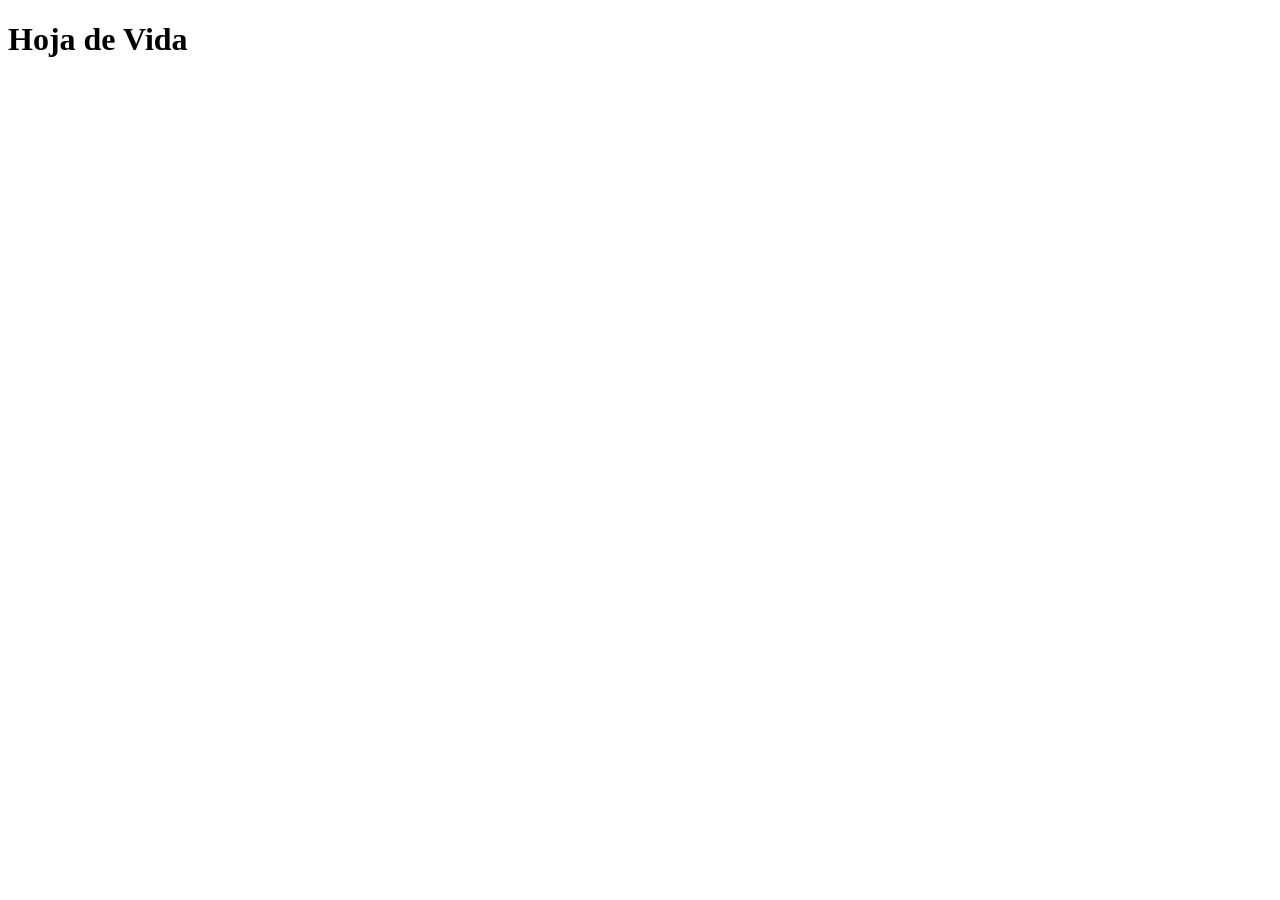
==== index.html @ e169838b "Subir estructura inicial del CV" ====
<!DOCTYPE html>
<html lang="es">

<head>
    <meta charset="UTF-8">

    <meta name="viewport" content="width=device-width, initial-scale=1.0">

    <title>Hoja de Vida</title>

    <link rel="stylesheet" href="css/style.css">
</head>

<body>

    <h1>Hoja de Vida</h1>

</body>

</html>
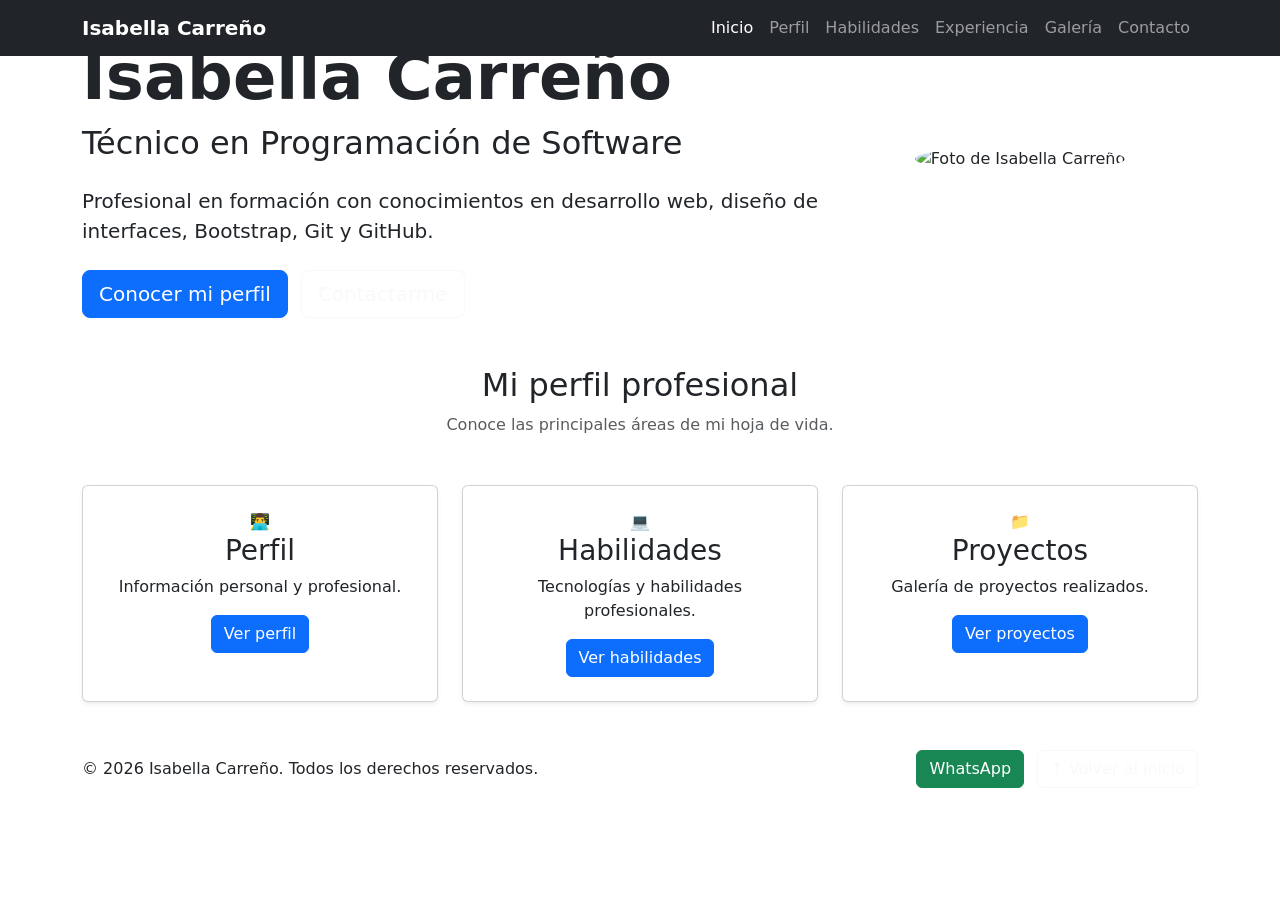
==== commit 6e3996dc: "Agrego el index del CV" ====
--- a/index.html
+++ b/index.html
@@ -2,18 +2,411 @@
 <html lang="es">
 
 <head>
+
     <meta charset="UTF-8">
 
     <meta name="viewport" content="width=device-width, initial-scale=1.0">
 
-    <title>Hoja de Vida</title>
-
-    <link rel="stylesheet" href="css/style.css">
+    <title>Hoja de Vida - Isabella Carreño</title>
+
+    <link
+        href="https://cdn.jsdelivr.net/npm/bootstrap@5.3.8/dist/css/bootstrap.min.css"
+        rel="stylesheet"
+    >
+
+    <link rel="stylesheet" href="style.css">
+
 </head>
 
+
 <body>
 
-    <h1>Hoja de Vida</h1>
+<nav class="navbar navbar-expand-lg navbar-dark bg-dark fixed-top">
+
+    <div class="container">
+
+        <a
+            class="navbar-brand fw-bold"
+            href="index.html"
+        >
+            Isabella Carreño
+        </a>
+
+        <button
+            class="navbar-toggler"
+            type="button"
+            data-bs-toggle="collapse"
+            data-bs-target="#menuPrincipal"
+        >
+
+            <span class="navbar-toggler-icon"></span>
+
+        </button>
+
+
+        <div
+            class="collapse navbar-collapse"
+            id="menuPrincipal"
+        >
+
+            <ul class="navbar-nav ms-auto">
+
+                <li class="nav-item">
+
+                    <a
+                        class="nav-link active"
+                        href="index.html"
+                    >
+                        Inicio
+                    </a>
+
+                </li>
+
+                <li class="nav-item">
+
+                    <a
+                        class="nav-link"
+                        href="perfil.html"
+                    >
+                        Perfil
+                    </a>
+
+                </li>
+
+                <li class="nav-item">
+
+                    <a
+                        class="nav-link"
+                        href="habilidades.html"
+                    >
+                        Habilidades
+                    </a>
+
+                </li>
+
+                <li class="nav-item">
+
+                    <a
+                        class="nav-link"
+                        href="experiencia.html"
+                    >
+                        Experiencia
+                    </a>
+
+                </li>
+
+                <li class="nav-item">
+
+                    <a
+                        class="nav-link"
+                        href="galeria.html"
+                    >
+                        Galería
+                    </a>
+
+                </li>
+
+                <li class="nav-item">
+
+                    <a
+                        class="nav-link"
+                        href="contacto.html"
+                    >
+                        Contacto
+                    </a>
+
+                </li>
+
+            </ul>
+
+        </div>
+
+    </div>
+
+</nav>
+
+<header class="hero">
+
+    <div class="container">
+
+        <div class="row align-items-center">
+
+
+            <div class="col-lg-8">
+
+                <span class="badge text-bg-primary mb-3">
+
+                    DESARROLLADOR WEB
+
+                </span>
+
+
+                <h1 class="display-3 fw-bold">
+
+                    Isabella Carreño
+
+                </h1>
+
+
+                <h2>
+
+                    Técnico en Programación de Software
+
+                </h2>
+
+
+                <p class="lead mt-4">
+
+                    Profesional en formación con conocimientos
+                    en desarrollo web, diseño de interfaces,
+                    Bootstrap, Git y GitHub.
+
+                </p>
+
+                <div class="mt-4">
+
+                    <a
+                        href="perfil.html"
+                        class="btn btn-primary btn-lg me-2"
+                    >
+
+                        Conocer mi perfil
+
+                    </a>
+
+
+                    <a
+                        href="contacto.html"
+                        class="btn btn-outline-light btn-lg"
+                    >
+
+                        Contactarme
+
+                    </a>
+
+                </div>
+
+            </div>
+
+
+            <div class="col-lg-4 text-center mt-5 mt-lg-0">
+
+                <img
+                    src="img/foto.jpg"
+                    alt="Foto de Isabella Carreño"
+                    class="foto-perfil img-fluid rounded-circle"
+                >
+
+            </div>
+
+        </div>
+
+    </div>
+
+</header>
+
+
+<section class="py-5">
+
+    <div class="container">
+
+        <div class="text-center mb-5">
+
+            <h2>
+
+                Mi perfil profesional
+
+            </h2>
+
+            <p class="text-muted">
+
+                Conoce las principales áreas de mi hoja de vida.
+
+            </p>
+
+        </div>
+
+
+        <div class="row g-4">
+
+
+            <div class="col-md-4">
+
+                <div class="card text-center h-100 shadow-sm">
+
+                    <div class="card-body p-4">
+
+                        <div class="icono">
+
+                            👨‍💻
+
+                        </div>
+
+                        <h3>
+
+                            Perfil
+
+                        </h3>
+
+                        <p>
+
+                            Información personal y profesional.
+
+                        </p>
+
+                        <a
+                            href="perfil.html"
+                            class="btn btn-primary"
+                        >
+
+                            Ver perfil
+
+                        </a>
+
+                    </div>
+
+                </div>
+
+            </div>
+
+
+            <div class="col-md-4">
+
+                <div class="card text-center h-100 shadow-sm">
+
+                    <div class="card-body p-4">
+
+                        <div class="icono">
+
+                            💻
+
+                        </div>
+
+                        <h3>
+
+                            Habilidades
+
+                        </h3>
+
+                        <p>
+
+                            Tecnologías y habilidades profesionales.
+
+                        </p>
+
+                        <a
+                            href="habilidades.html"
+                            class="btn btn-primary"
+                        >
+
+                            Ver habilidades
+
+                        </a>
+
+                    </div>
+
+                </div>
+
+            </div>
+
+
+            <div class="col-md-4">
+
+                <div class="card text-center h-100 shadow-sm">
+
+                    <div class="card-body p-4">
+
+                        <div class="icono">
+
+                            📁
+
+                        </div>
+
+                        <h3>
+
+                            Proyectos
+
+                        </h3>
+
+                        <p>
+
+                            Galería de proyectos realizados.
+
+                        </p>
+
+                        <a
+                            href="galeria.html"
+                            class="btn btn-primary"
+                        >
+
+                            Ver proyectos
+
+                        </a>
+
+                    </div>
+
+                </div>
+
+            </div>
+
+        </div>
+
+    </div>
+
+</section>
+
+<footer>
+
+    <div class="container">
+
+        <div class="row align-items-center">
+
+            <div class="col-md-6 text-center text-md-start">
+
+                <p class="mb-0">
+
+                    © 2026 Isabella Carreño.
+                    Todos los derechos reservados.
+
+                </p>
+
+            </div>
+
+
+            <div class="col-md-6 text-center text-md-end mt-3 mt-md-0">
+
+                <a
+                    href="https://wa.me/573001234567"
+                    target="_blank"
+                    class="btn btn-success me-2"
+                >
+
+                    WhatsApp
+
+                </a>
+
+
+                <a
+                    href="index.html"
+                    class="btn btn-outline-light"
+                >
+
+                    ↑ Volver al inicio
+
+                </a>
+
+            </div>
+
+        </div>
+
+    </div>
+
+</footer>
+
+<script
+    src="https://cdn.jsdelivr.net/npm/bootstrap@5.3.8/dist/js/bootstrap.bundle.min.js"
+></script>
+
 
 </body>
 
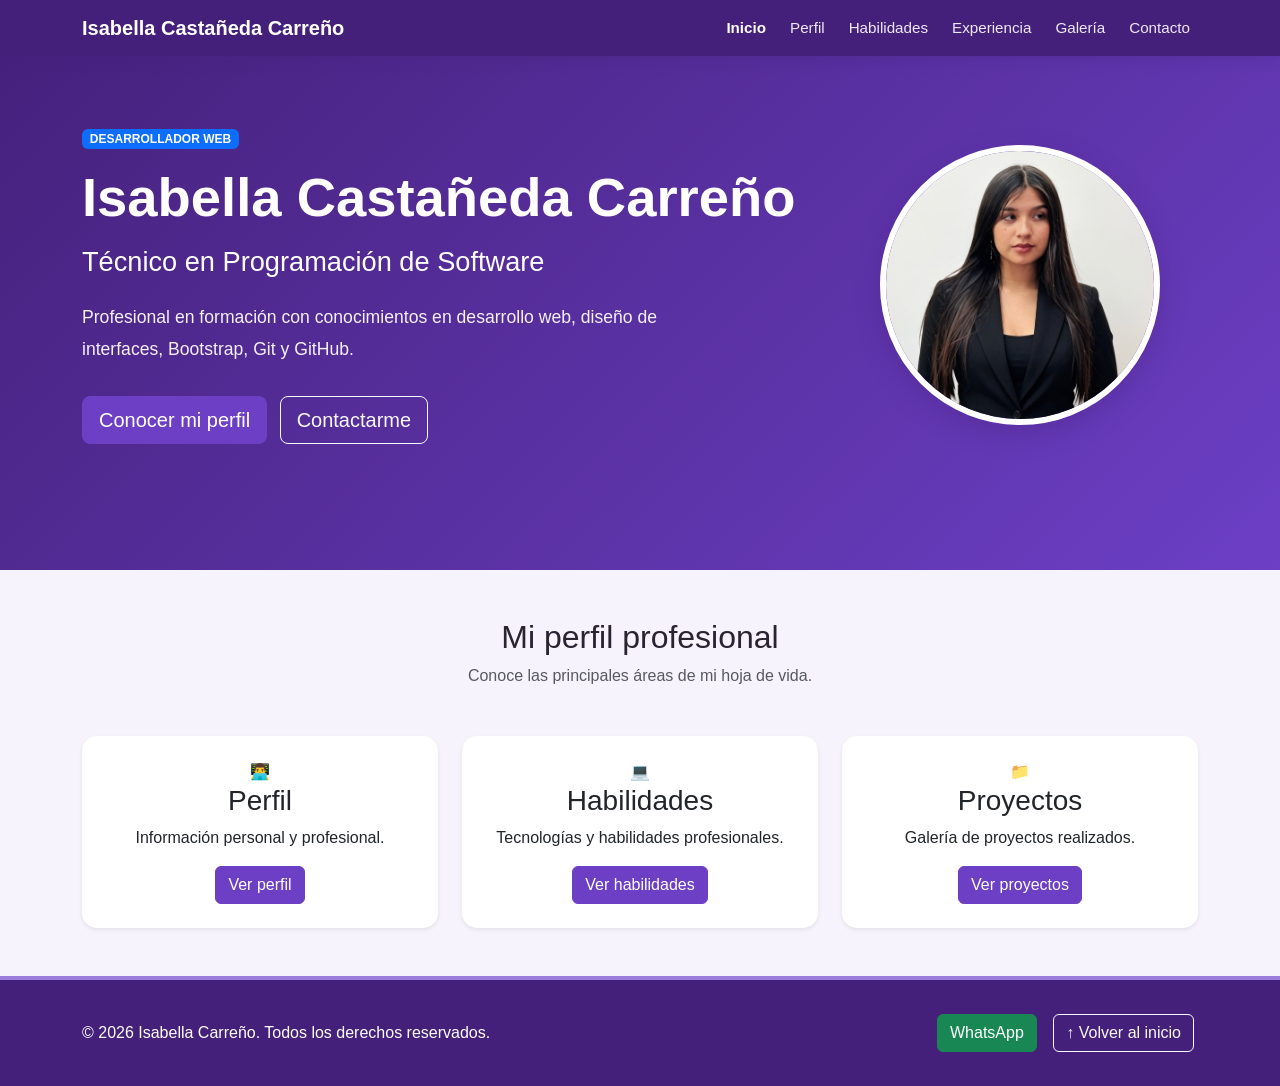
==== commit 0cfd18ee: "Arrreglos en CSS" ====
--- a/index.html
+++ b/index.html
@@ -7,17 +7,16 @@
 
     <meta name="viewport" content="width=device-width, initial-scale=1.0">
 
-    <title>Hoja de Vida - Isabella Carreño</title>
+    <title>Hoja de Vida - Isabella Castañeda Carreño</title>
 
     <link
         href="https://cdn.jsdelivr.net/npm/bootstrap@5.3.8/dist/css/bootstrap.min.css"
         rel="stylesheet"
     >
 
-    <link rel="stylesheet" href="style.css">
+    <link rel="stylesheet" href="css/style.css">
 
 </head>
-
 
 <body>
 
@@ -29,7 +28,7 @@
             class="navbar-brand fw-bold"
             href="index.html"
         >
-            Isabella Carreño
+            Isabella Castañeda Carreño
         </a>
 
         <button
@@ -143,7 +142,7 @@
 
                 <h1 class="display-3 fw-bold">
 
-                    Isabella Carreño
+                    Isabella Castañeda Carreño
 
                 </h1>
 
@@ -376,7 +375,7 @@
             <div class="col-md-6 text-center text-md-end mt-3 mt-md-0">
 
                 <a
-                    href="https://wa.me/573001234567"
+                    href="https://wa.me/573213951594"
                     target="_blank"
                     class="btn btn-success me-2"
                 >
@@ -407,7 +406,6 @@
     src="https://cdn.jsdelivr.net/npm/bootstrap@5.3.8/dist/js/bootstrap.bundle.min.js"
 ></script>
 
-
 </body>
 
 </html>
--- a/css/style.css
+++ b/css/style.css
@@ -0,0 +1,782 @@
+* {
+    margin: 0;
+    padding: 0;
+    box-sizing: border-box;
+}
+
+html {
+    scroll-behavior: smooth;
+}
+
+body {
+    font-family: Arial, Helvetica, sans-serif;
+    background-color: #f7f3fc;
+    color: #292333;
+    min-height: 100vh;
+
+    display: flex;
+    flex-direction: column;
+}
+
+main {
+    flex: 1;
+}
+
+:root {
+    --morado-oscuro: #45207a;
+    --morado: #6c3fc5;
+    --morado-claro: #9b7ede;
+    --lila: #eee6fa;
+    --fondo: #f7f3fc;
+    --blanco: #ffffff;
+    --texto: #292333;
+    --texto-suave: #66606f;
+}
+
+.navbar {
+    background-color: var(--morado-oscuro) !important;
+
+    min-height: 52px;
+
+    box-shadow: 0 3px 12px rgba(69, 32, 122, 0.25);
+}
+
+.navbar-brand {
+    color: var(--blanco) !important;
+
+    font-weight: bold;
+
+    font-size: 1.25rem;
+}
+
+.navbar-nav .nav-link {
+    color: #eee8f7 !important;
+
+    font-size: 0.95rem;
+
+    margin-left: 8px;
+
+    transition: 0.3s;
+}
+
+.navbar-nav .nav-link:hover {
+    color: var(--blanco) !important;
+
+    transform: translateY(-1px);
+}
+
+.navbar-nav .nav-link.active {
+    color: var(--blanco) !important;
+
+    font-weight: bold;
+}
+
+.navbar-toggler {
+    border-color: rgba(255, 255, 255, 0.5);
+}
+
+.navbar-toggler:focus {
+    box-shadow: none;
+}
+
+.seccion {
+    padding-top: 65px;
+    padding-bottom: 70px;
+}
+
+.titulo-pagina {
+    text-align: center;
+
+    margin-bottom: 45px;
+}
+
+.titulo-pagina h1 {
+    color: var(--morado-oscuro);
+
+    font-size: 2.5rem;
+
+    font-weight: bold;
+
+    margin-bottom: 15px;
+}
+
+.titulo-pagina h1::after {
+    content: "";
+
+    display: block;
+
+    width: 70px;
+    height: 4px;
+
+    background-color: var(--morado);
+
+    border-radius: 5px;
+
+    margin: 15px auto 0;
+}
+
+.titulo-pagina p {
+    color: var(--texto-suave);
+
+    font-size: 1.05rem;
+
+    margin-top: 15px;
+}
+
+.hero {
+    background: linear-gradient(
+        135deg,
+        var(--morado-oscuro),
+        var(--morado)
+    );
+
+    color: white;
+
+    min-height: 570px;
+
+    padding: 80px 0;
+
+    display: flex;
+
+    align-items: center;
+}
+
+.hero h1 {
+    color: white;
+
+    font-size: 3.4rem;
+
+    font-weight: bold;
+
+    margin-bottom: 15px;
+}
+
+.hero h2 {
+    color: white;
+
+    font-size: 1.7rem;
+
+    font-weight: normal;
+
+    margin-bottom: 20px;
+}
+
+.hero p {
+    color: #f5f0fb;
+
+    font-size: 1.1rem;
+
+    line-height: 1.8;
+
+    max-width: 650px;
+
+    margin-bottom: 30px;
+}
+
+.foto-perfil {
+    width: 280px;
+    height: 280px;
+
+    object-fit: cover;
+
+    border-radius: 50%;
+
+    border: 6px solid white;
+
+    box-shadow:
+        0 8px 25px rgba(69, 32, 122, 0.35);
+
+    display: block;
+
+    margin: auto;
+}
+
+.btn-principal {
+    display: inline-block;
+
+    background-color: white;
+
+    color: var(--morado-oscuro);
+
+    border: 2px solid white;
+
+    padding: 11px 24px;
+
+    border-radius: 8px;
+
+    text-decoration: none;
+
+    font-weight: bold;
+
+    transition: 0.3s;
+}
+
+.btn-principal:hover {
+    background-color: var(--lila);
+
+    color: var(--morado-oscuro);
+
+    border-color: var(--lila);
+}
+
+.btn-blanco {
+    display: inline-block;
+
+    background-color: transparent;
+
+    color: white;
+
+    border: 2px solid white;
+
+    padding: 11px 24px;
+
+    border-radius: 8px;
+
+    text-decoration: none;
+
+    font-weight: bold;
+
+    transition: 0.3s;
+}
+
+.btn-blanco:hover {
+    background-color: white;
+
+    color: var(--morado-oscuro);
+}
+
+.btn-primary {
+    background-color: var(--morado) !important;
+
+    border-color: var(--morado) !important;
+}
+
+.btn-primary:hover {
+    background-color: var(--morado-oscuro) !important;
+
+    border-color: var(--morado-oscuro) !important;
+}
+
+.card {
+    border: none;
+
+    border-radius: 15px;
+
+    background-color: var(--blanco);
+
+    box-shadow:
+        0 5px 18px rgba(69, 32, 122, 0.10);
+
+    height: 100%;
+
+    transition:
+        transform 0.3s ease,
+        box-shadow 0.3s ease;
+}
+
+.card:hover {
+    transform: translateY(-5px);
+
+    box-shadow:
+        0 10px 25px rgba(69, 32, 122, 0.17);
+}
+
+.card-body {
+    padding: 30px;
+}
+
+.card-title {
+    color: var(--morado-oscuro);
+
+    font-weight: bold;
+}
+
+.icono-card {
+    font-size: 2.5rem;
+
+    margin-bottom: 15px;
+}
+
+.perfil-seccion {
+    padding-top: 65px;
+    padding-bottom: 70px;
+}
+
+.perfil-card {
+    height: 100%;
+}
+
+.perfil-card .card-body {
+    padding: 35px;
+}
+
+.perfil-card h2 {
+    color: var(--morado-oscuro);
+
+    font-size: 1.8rem;
+
+    font-weight: bold;
+
+    margin-bottom: 20px;
+}
+
+.perfil-card p {
+    color: var(--texto-suave);
+
+    line-height: 1.8;
+
+    margin-bottom: 18px;
+}
+
+.dato-personal {
+    padding: 13px 0;
+
+    border-bottom: 1px solid #e5dff0;
+
+    color: var(--texto-suave);
+}
+
+.dato-personal:last-child {
+    border-bottom: none;
+}
+
+.dato-personal strong {
+    color: var(--morado-oscuro);
+}
+
+.habilidades-seccion {
+    padding-top: 65px;
+    padding-bottom: 70px;
+}
+
+.habilidades-card {
+    height: 100%;
+}
+
+.habilidades-card .card-body {
+    padding: 35px;
+}
+
+.habilidades-card h2 {
+    color: var(--morado-oscuro);
+
+    font-size: 1.8rem;
+
+    font-weight: bold;
+
+    margin-bottom: 15px;
+}
+
+.descripcion-card {
+    color: var(--texto-suave);
+
+    margin-bottom: 30px;
+}
+
+.habilidad {
+    margin-bottom: 25px;
+}
+
+.habilidad strong {
+    color: var(--morado-oscuro);
+
+    font-size: 1rem;
+}
+
+.habilidad .progress {
+    height: 25px;
+
+    margin-top: 8px;
+
+    background-color: #e3dced;
+
+    border-radius: 20px;
+}
+
+.habilidad .progress-bar {
+    background: linear-gradient(
+        90deg,
+        var(--morado-oscuro),
+        var(--morado-claro)
+    );
+
+    border-radius: 20px;
+
+    font-weight: bold;
+}
+
+.tecnologias {
+    display: flex;
+
+    flex-wrap: wrap;
+
+    gap: 8px;
+}
+
+.tecnologias .badge {
+    margin: 0;
+
+    padding: 9px 14px;
+
+    font-size: 0.9rem;
+}
+
+.habilidades-card .list-group {
+    border-radius: 10px;
+
+    overflow: hidden;
+}
+
+.habilidades-card .list-group-item {
+    padding: 12px 16px;
+
+    color: var(--texto);
+
+    border-color: #e5dff0;
+}
+
+.habilidades-card .list-group-item:hover {
+    background-color: var(--lila);
+}
+
+.experiencia-seccion {
+    padding-top: 65px;
+    padding-bottom: 70px;
+}
+
+.experiencia-card {
+    height: 100%;
+}
+
+.experiencia-card .card-body {
+    padding: 35px;
+}
+
+.experiencia-card h2 {
+    color: var(--morado-oscuro);
+
+    font-size: 1.8rem;
+
+    font-weight: bold;
+
+    margin-bottom: 10px;
+}
+
+.experiencia-card h3 {
+    color: var(--morado-oscuro);
+
+    font-size: 1.5rem;
+
+    font-weight: bold;
+
+    margin-bottom: 10px;
+}
+
+.experiencia-card h5 {
+    color: var(--morado);
+
+    font-weight: bold;
+
+    margin-bottom: 18px;
+}
+
+.experiencia-card p {
+    color: var(--texto-suave);
+
+    line-height: 1.7;
+
+    font-size: 1rem;
+}
+
+.experiencia-card hr {
+    margin: 30px 0;
+
+    border-color: #ddd5e8;
+}
+
+.etiqueta {
+    display: inline-block;
+
+    padding: 8px 16px;
+
+    border-radius: 6px;
+
+    color: white;
+
+    font-size: 0.85rem;
+
+    font-weight: bold;
+
+    margin-bottom: 20px;
+}
+
+.etiqueta.experiencia {
+    background-color: var(--morado);
+}
+
+.etiqueta.educacion {
+    background-color: #8b5fbf;
+}
+
+.galeria-seccion {
+    padding-top: 65px;
+    padding-bottom: 70px;
+}
+
+.galeria img {
+    width: 100%;
+
+    height: 260px;
+
+    object-fit: cover;
+
+    border-radius: 15px;
+
+    box-shadow:
+        0 5px 15px rgba(69, 32, 122, 0.15);
+
+    transition: transform 0.3s ease;
+}
+
+.galeria img:hover {
+    transform: scale(1.03);
+}
+
+.galeria-card {
+    overflow: hidden;
+
+    border-radius: 15px;
+
+    background-color: white;
+
+    box-shadow:
+        0 5px 18px rgba(69, 32, 122, 0.10);
+
+    height: 100%;
+}
+
+.galeria-card img {
+    border-radius: 15px 15px 0 0;
+
+    width: 100%;
+
+    height: 240px;
+
+    object-fit: cover;
+}
+
+.contacto-seccion {
+    padding-top: 65px;
+    padding-bottom: 70px;
+}
+
+.contacto-card {
+    background-color: white;
+
+    border-radius: 15px;
+
+    padding: 35px;
+
+    box-shadow:
+        0 5px 18px rgba(69, 32, 122, 0.10);
+}
+
+.contacto-card h2 {
+    color: var(--morado-oscuro);
+
+    font-weight: bold;
+
+    margin-bottom: 25px;
+}
+
+.contacto-card .form-label {
+    color: var(--morado-oscuro);
+
+    font-weight: bold;
+}
+
+.contacto-card .form-control {
+    border-radius: 10px;
+
+    padding: 12px;
+
+    border: 1px solid #d8cfe5;
+}
+
+.contacto-card .form-control:focus {
+    border-color: var(--morado);
+
+    box-shadow:
+        0 0 0 0.2rem rgba(108, 63, 197, 0.15);
+}
+
+.btn-whatsapp {
+    display: inline-block;
+
+    background-color: #25d366;
+
+    color: white;
+
+    border: none;
+
+    padding: 10px 20px;
+
+    border-radius: 8px;
+
+    text-decoration: none;
+
+    font-weight: bold;
+
+    transition: 0.3s;
+}
+
+.btn-whatsapp:hover {
+    background-color: #1ebe5d;
+
+    color: white;
+}
+footer {
+    background-color: var(--morado-oscuro) !important;
+
+    color: white !important;
+
+    padding: 30px 0;
+
+    margin-top: auto;
+
+    border-top: 4px solid var(--morado-claro);
+}
+
+footer p {
+    color: white;
+
+    margin: 0;
+}
+
+footer .btn {
+    margin: 4px;
+}
+
+@media (max-width: 992px) {
+
+    .hero {
+        padding: 70px 0;
+    }
+
+    .hero h1 {
+        font-size: 2.8rem;
+    }
+
+    .foto-perfil {
+        width: 230px;
+        height: 230px;
+    }
+
+}
+
+@media (max-width: 768px) {
+
+    .seccion {
+        padding-top: 45px;
+        padding-bottom: 50px;
+    }
+
+    .titulo-pagina {
+        margin-bottom: 35px;
+    }
+
+    .titulo-pagina h1 {
+        font-size: 2rem;
+    }
+
+    .titulo-pagina p {
+        font-size: 1rem;
+    }
+
+    .hero {
+        text-align: center;
+
+        padding: 60px 20px;
+
+        min-height: auto;
+    }
+
+    .hero h1 {
+        font-size: 2.3rem;
+    }
+
+    .hero h2 {
+        font-size: 1.4rem;
+    }
+
+    .hero p {
+        font-size: 1rem;
+    }
+
+    .foto-perfil {
+        width: 200px;
+        height: 200px;
+
+        margin-top: 35px;
+    }
+
+
+    .btn-principal,
+    .btn-blanco {
+        display: block;
+
+        width: 100%;
+
+        margin: 8px 0 !important;
+    }
+
+    .card-body {
+        padding: 25px;
+    }
+
+    footer {
+        text-align: center;
+    }
+
+}
+
+@media (max-width: 576px) {
+
+    .navbar-brand {
+        font-size: 1.1rem;
+    }
+
+    .hero h1 {
+        font-size: 2rem;
+    }
+
+    .hero h2 {
+        font-size: 1.2rem;
+    }
+
+    .foto-perfil {
+        width: 170px;
+        height: 170px;
+    }
+
+    .titulo-pagina h1 {
+        font-size: 1.8rem;
+    }
+
+    .card-body {
+        padding: 20px;
+    }
+
+    .experiencia-card h2 {
+        font-size: 1.5rem;
+    }
+
+    .experiencia-card h3 {
+        font-size: 1.3rem;
+    }
+
+    footer {
+        padding: 25px 15px;
+    }
+
+}
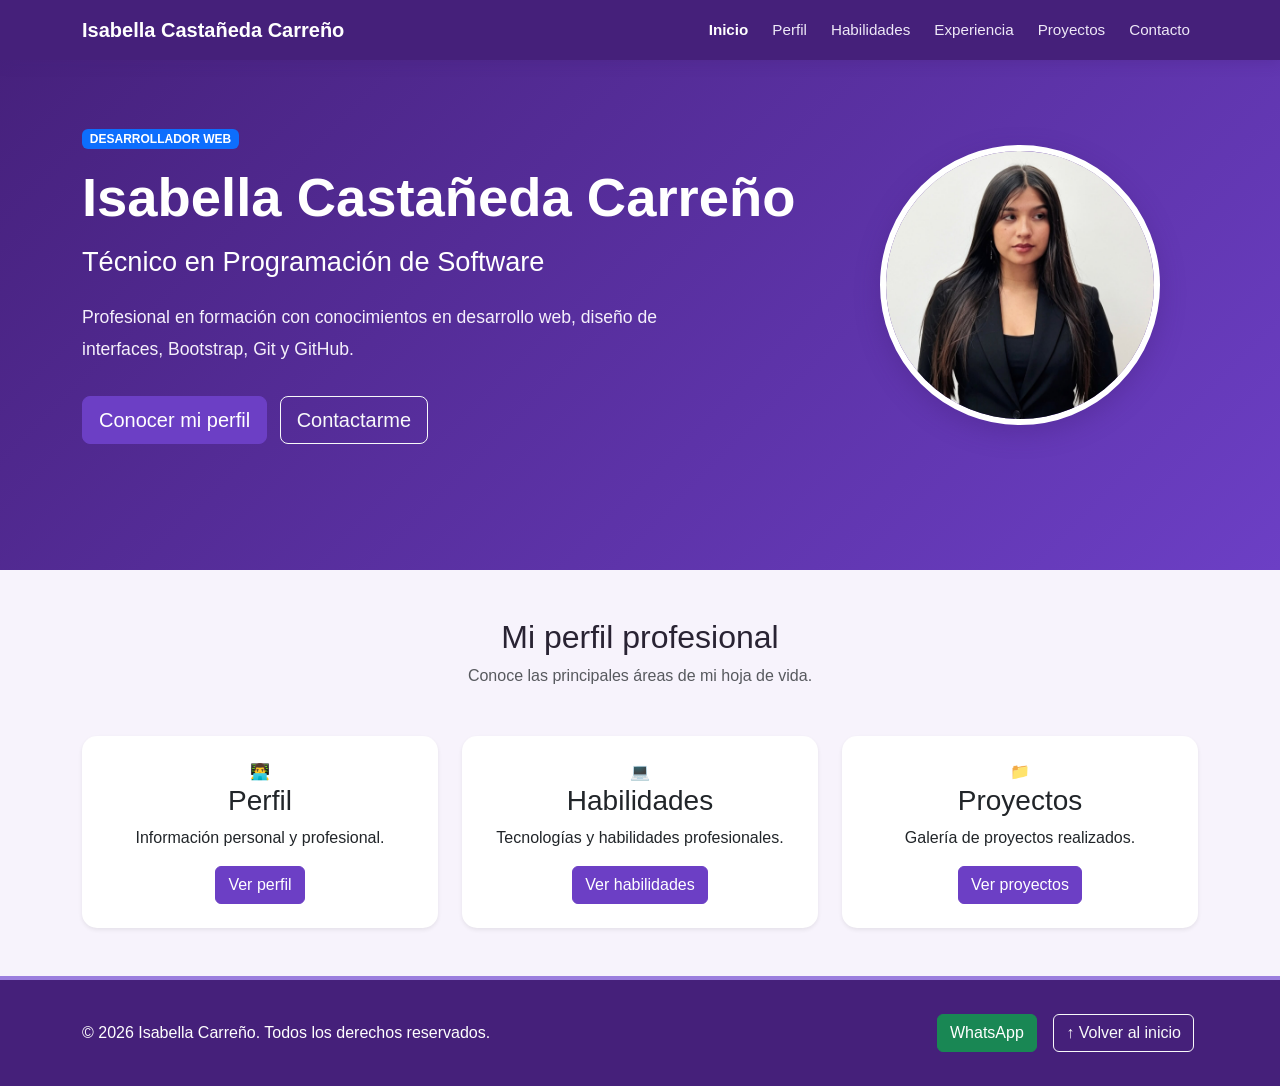
==== commit 084c042b: "Actualizo hojas de vida y agrego proyectos" ====
--- a/index.html
+++ b/index.html
@@ -9,10 +9,7 @@
 
     <title>Hoja de Vida - Isabella Castañeda Carreño</title>
 
-    <link
-        href="https://cdn.jsdelivr.net/npm/bootstrap@5.3.8/dist/css/bootstrap.min.css"
-        rel="stylesheet"
-    >
+    <link href="https://cdn.jsdelivr.net/npm/bootstrap@5.3.8/dist/css/bootstrap.min.css" rel="stylesheet">
 
     <link rel="stylesheet" href="css/style.css">
 
@@ -24,95 +21,52 @@
 
     <div class="container">
 
-        <a
-            class="navbar-brand fw-bold"
-            href="index.html"
-        >
-            Isabella Castañeda Carreño
-        </a>
-
-        <button
-            class="navbar-toggler"
-            type="button"
-            data-bs-toggle="collapse"
-            data-bs-target="#menuPrincipal"
-        >
+        <a class="navbar-brand fw-bold" href="index.html"> Isabella Castañeda Carreño </a>
+
+        <button class="navbar-toggler" type="button" data-bs-toggle="collapse" data-bs-target="#menuPrincipal">
 
             <span class="navbar-toggler-icon"></span>
 
         </button>
 
 
-        <div
-            class="collapse navbar-collapse"
-            id="menuPrincipal"
-        >
+        <div class="collapse navbar-collapse" id="menuPrincipal">
 
             <ul class="navbar-nav ms-auto">
 
                 <li class="nav-item">
 
-                    <a
-                        class="nav-link active"
-                        href="index.html"
-                    >
-                        Inicio
-                    </a>
-
-                </li>
-
-                <li class="nav-item">
-
-                    <a
-                        class="nav-link"
-                        href="perfil.html"
-                    >
-                        Perfil
-                    </a>
-
-                </li>
-
-                <li class="nav-item">
-
-                    <a
-                        class="nav-link"
-                        href="habilidades.html"
-                    >
-                        Habilidades
-                    </a>
-
-                </li>
-
-                <li class="nav-item">
-
-                    <a
-                        class="nav-link"
-                        href="experiencia.html"
-                    >
-                        Experiencia
-                    </a>
-
-                </li>
-
-                <li class="nav-item">
-
-                    <a
-                        class="nav-link"
-                        href="galeria.html"
-                    >
-                        Galería
-                    </a>
-
-                </li>
-
-                <li class="nav-item">
-
-                    <a
-                        class="nav-link"
-                        href="contacto.html"
-                    >
-                        Contacto
-                    </a>
+                    <a class="nav-link active" href="index.html"> Inicio </a>
+
+                </li>
+
+                <li class="nav-item">
+
+                    <a class="nav-link" href="perfil.html"> Perfil </a>
+
+                </li>
+
+                <li class="nav-item">
+
+                    <a class="nav-link" href="habilidades.html"> Habilidades </a>
+
+                </li>
+
+                <li class="nav-item">
+
+                    <a class="nav-link" href="experiencia.html"> Experiencia </a>
+
+                </li>
+
+                <li class="nav-item">
+
+                    <a class="nav-link" href="proyectos.html"> Proyectos </a>
+
+                </li>
+
+                <li class="nav-item">
+
+                    <a class="nav-link" href="contacto.html"> Contacto </a>
 
                 </li>
 
@@ -164,24 +118,9 @@
 
                 <div class="mt-4">
 
-                    <a
-                        href="perfil.html"
-                        class="btn btn-primary btn-lg me-2"
-                    >
-
-                        Conocer mi perfil
-
-                    </a>
-
-
-                    <a
-                        href="contacto.html"
-                        class="btn btn-outline-light btn-lg"
-                    >
-
-                        Contactarme
-
-                    </a>
+                    <a href="perfil.html" class="btn btn-primary btn-lg me-2"> Conocer mi perfil </a>
+
+                    <a href="contacto.html" class="btn btn-outline-light btn-lg"> Contactarme </a>
 
                 </div>
 
@@ -253,14 +192,7 @@
 
                         </p>
 
-                        <a
-                            href="perfil.html"
-                            class="btn btn-primary"
-                        >
-
-                            Ver perfil
-
-                        </a>
+                        <a href="perfil.html" class="btn btn-primary"> Ver perfil </a>
 
                     </div>
 
@@ -293,14 +225,7 @@
 
                         </p>
 
-                        <a
-                            href="habilidades.html"
-                            class="btn btn-primary"
-                        >
-
-                            Ver habilidades
-
-                        </a>
+                        <a href="habilidades.html" class="btn btn-primary"> Ver habilidades </a>
 
                     </div>
 
@@ -333,14 +258,7 @@
 
                         </p>
 
-                        <a
-                            href="galeria.html"
-                            class="btn btn-primary"
-                        >
-
-                            Ver proyectos
-
-                        </a>
+                        <a href="proyectos.html" class="btn btn-primary"> Ver proyectos </a>
 
                     </div>
 
@@ -374,25 +292,9 @@
 
             <div class="col-md-6 text-center text-md-end mt-3 mt-md-0">
 
-                <a
-                    href="https://wa.me/573213951594"
-                    target="_blank"
-                    class="btn btn-success me-2"
-                >
-
-                    WhatsApp
-
-                </a>
-
-
-                <a
-                    href="index.html"
-                    class="btn btn-outline-light"
-                >
-
-                    ↑ Volver al inicio
-
-                </a>
+                <a href="https://wa.me/573213951594" target="_blank" class="btn btn-success me-2"> WhatsApp </a>
+
+                <a href="index.html" class="btn btn-outline-light"> ↑ Volver al inicio </a>
 
             </div>
 
@@ -402,9 +304,7 @@
 
 </footer>
 
-<script
-    src="https://cdn.jsdelivr.net/npm/bootstrap@5.3.8/dist/js/bootstrap.bundle.min.js"
-></script>
+<script src="https://cdn.jsdelivr.net/npm/bootstrap@5.3.8/dist/js/bootstrap.bundle.min.js"></script>
 
 </body>
 
--- a/css/style.css
+++ b/css/style.css
@@ -13,7 +13,6 @@
     background-color: #f7f3fc;
     color: #292333;
     min-height: 100vh;
-
     display: flex;
     flex-direction: column;
 }
@@ -31,43 +30,35 @@
     --blanco: #ffffff;
     --texto: #292333;
     --texto-suave: #66606f;
+    --borde: #e2d9ee;
 }
 
 .navbar {
     background-color: var(--morado-oscuro) !important;
-
-    min-height: 52px;
-
+    min-height: 60px;
     box-shadow: 0 3px 12px rgba(69, 32, 122, 0.25);
 }
 
 .navbar-brand {
     color: var(--blanco) !important;
-
-    font-weight: bold;
-
+    font-weight: bold;
     font-size: 1.25rem;
 }
 
 .navbar-nav .nav-link {
     color: #eee8f7 !important;
-
     font-size: 0.95rem;
-
     margin-left: 8px;
-
     transition: 0.3s;
 }
 
 .navbar-nav .nav-link:hover {
-    color: var(--blanco) !important;
-
+    color: white !important;
     transform: translateY(-1px);
 }
 
 .navbar-nav .nav-link.active {
-    color: var(--blanco) !important;
-
+    color: white !important;
     font-weight: bold;
 }
 
@@ -86,40 +77,29 @@
 
 .titulo-pagina {
     text-align: center;
-
     margin-bottom: 45px;
 }
 
 .titulo-pagina h1 {
     color: var(--morado-oscuro);
-
     font-size: 2.5rem;
-
-    font-weight: bold;
-
+    font-weight: bold;
     margin-bottom: 15px;
 }
 
 .titulo-pagina h1::after {
     content: "";
-
     display: block;
-
     width: 70px;
     height: 4px;
-
     background-color: var(--morado);
-
     border-radius: 5px;
-
     margin: 15px auto 0;
 }
 
 .titulo-pagina p {
     color: var(--texto-suave);
-
     font-size: 1.05rem;
-
     margin-top: 15px;
 }
 
@@ -129,156 +109,103 @@
         var(--morado-oscuro),
         var(--morado)
     );
-
-    color: white;
-
+    color: white;
     min-height: 570px;
-
     padding: 80px 0;
-
     display: flex;
-
     align-items: center;
 }
 
 .hero h1 {
     color: white;
-
     font-size: 3.4rem;
-
-    font-weight: bold;
-
+    font-weight: bold;
     margin-bottom: 15px;
 }
 
 .hero h2 {
     color: white;
-
     font-size: 1.7rem;
-
     font-weight: normal;
-
     margin-bottom: 20px;
 }
 
 .hero p {
     color: #f5f0fb;
-
     font-size: 1.1rem;
-
     line-height: 1.8;
-
     max-width: 650px;
-
     margin-bottom: 30px;
 }
 
 .foto-perfil {
     width: 280px;
     height: 280px;
-
     object-fit: cover;
-
     border-radius: 50%;
-
     border: 6px solid white;
-
-    box-shadow:
-        0 8px 25px rgba(69, 32, 122, 0.35);
-
+    box-shadow: 0 8px 25px rgba(69, 32, 122, 0.35);
     display: block;
-
     margin: auto;
 }
 
 .btn-principal {
     display: inline-block;
-
     background-color: white;
-
-    color: var(--morado-oscuro);
-
+    color: var(--morado-oscuro);
     border: 2px solid white;
-
     padding: 11px 24px;
-
     border-radius: 8px;
-
     text-decoration: none;
-
-    font-weight: bold;
-
+    font-weight: bold;
     transition: 0.3s;
 }
 
 .btn-principal:hover {
     background-color: var(--lila);
-
-    color: var(--morado-oscuro);
-
+    color: var(--morado-oscuro);
     border-color: var(--lila);
 }
 
 .btn-blanco {
     display: inline-block;
-
     background-color: transparent;
-
-    color: white;
-
+    color: white;
     border: 2px solid white;
-
     padding: 11px 24px;
-
     border-radius: 8px;
-
     text-decoration: none;
-
-    font-weight: bold;
-
+    font-weight: bold;
     transition: 0.3s;
 }
 
 .btn-blanco:hover {
     background-color: white;
-
     color: var(--morado-oscuro);
 }
 
 .btn-primary {
     background-color: var(--morado) !important;
-
     border-color: var(--morado) !important;
 }
 
 .btn-primary:hover {
     background-color: var(--morado-oscuro) !important;
-
     border-color: var(--morado-oscuro) !important;
 }
 
 .card {
     border: none;
-
     border-radius: 15px;
-
     background-color: var(--blanco);
-
-    box-shadow:
-        0 5px 18px rgba(69, 32, 122, 0.10);
-
+    box-shadow: 0 5px 18px rgba(69, 32, 122, 0.10);
     height: 100%;
-
-    transition:
-        transform 0.3s ease,
-        box-shadow 0.3s ease;
+    transition: transform 0.3s ease, box-shadow 0.3s ease;
 }
 
 .card:hover {
     transform: translateY(-5px);
-
-    box-shadow:
-        0 10px 25px rgba(69, 32, 122, 0.17);
+    box-shadow: 0 10px 25px rgba(69, 32, 122, 0.17);
 }
 
 .card-body {
@@ -287,13 +214,11 @@
 
 .card-title {
     color: var(--morado-oscuro);
-
     font-weight: bold;
 }
 
 .icono-card {
     font-size: 2.5rem;
-
     margin-bottom: 15px;
 }
 
@@ -312,27 +237,20 @@
 
 .perfil-card h2 {
     color: var(--morado-oscuro);
-
     font-size: 1.8rem;
-
-    font-weight: bold;
-
+    font-weight: bold;
     margin-bottom: 20px;
 }
 
 .perfil-card p {
     color: var(--texto-suave);
-
     line-height: 1.8;
-
     margin-bottom: 18px;
 }
 
 .dato-personal {
     padding: 13px 0;
-
-    border-bottom: 1px solid #e5dff0;
-
+    border-bottom: 1px solid var(--borde);
     color: var(--texto-suave);
 }
 
@@ -359,17 +277,13 @@
 
 .habilidades-card h2 {
     color: var(--morado-oscuro);
-
     font-size: 1.8rem;
-
-    font-weight: bold;
-
+    font-weight: bold;
     margin-bottom: 15px;
 }
 
 .descripcion-card {
     color: var(--texto-suave);
-
     margin-bottom: 30px;
 }
 
@@ -379,17 +293,13 @@
 
 .habilidad strong {
     color: var(--morado-oscuro);
-
     font-size: 1rem;
 }
 
 .habilidad .progress {
     height: 25px;
-
     margin-top: 8px;
-
     background-color: #e3dced;
-
     border-radius: 20px;
 }
 
@@ -399,40 +309,31 @@
         var(--morado-oscuro),
         var(--morado-claro)
     );
-
     border-radius: 20px;
-
     font-weight: bold;
 }
 
 .tecnologias {
     display: flex;
-
     flex-wrap: wrap;
-
     gap: 8px;
 }
 
 .tecnologias .badge {
     margin: 0;
-
     padding: 9px 14px;
-
     font-size: 0.9rem;
 }
 
 .habilidades-card .list-group {
     border-radius: 10px;
-
     overflow: hidden;
 }
 
 .habilidades-card .list-group-item {
     padding: 12px 16px;
-
     color: var(--texto);
-
-    border-color: #e5dff0;
+    border-color: var(--borde);
 }
 
 .habilidades-card .list-group-item:hover {
@@ -454,59 +355,42 @@
 
 .experiencia-card h2 {
     color: var(--morado-oscuro);
-
     font-size: 1.8rem;
-
-    font-weight: bold;
-
+    font-weight: bold;
     margin-bottom: 10px;
 }
 
 .experiencia-card h3 {
     color: var(--morado-oscuro);
-
     font-size: 1.5rem;
-
-    font-weight: bold;
-
+    font-weight: bold;
     margin-bottom: 10px;
 }
 
 .experiencia-card h5 {
     color: var(--morado);
-
-    font-weight: bold;
-
+    font-weight: bold;
     margin-bottom: 18px;
 }
 
 .experiencia-card p {
     color: var(--texto-suave);
-
     line-height: 1.7;
-
     font-size: 1rem;
 }
 
 .experiencia-card hr {
     margin: 30px 0;
-
-    border-color: #ddd5e8;
+    border-color: var(--borde);
 }
 
 .etiqueta {
     display: inline-block;
-
     padding: 8px 16px;
-
     border-radius: 6px;
-
-    color: white;
-
+    color: white;
     font-size: 0.85rem;
-
-    font-weight: bold;
-
+    font-weight: bold;
     margin-bottom: 20px;
 }
 
@@ -518,138 +402,117 @@
     background-color: #8b5fbf;
 }
 
-.galeria-seccion {
+.proyectos-seccion {
     padding-top: 65px;
     padding-bottom: 70px;
 }
 
-.galeria img {
+.proyecto-card {
+    height: 100%;
+    overflow: hidden;
+    border: none;
+    border-radius: 15px;
+    background-color: white;
+    box-shadow: 0 5px 18px rgba(69, 32, 122, 0.10);
+    transition: transform 0.3s ease, box-shadow 0.3s ease;
+}
+
+.proyecto-card:hover {
+    transform: translateY(-7px);
+    box-shadow: 0 12px 28px rgba(69, 32, 122, 0.18);
+}
+
+.proyecto-card .card-img-top {
     width: 100%;
-
-    height: 260px;
-
+    height: 220px;
     object-fit: cover;
-
-    border-radius: 15px;
-
-    box-shadow:
-        0 5px 15px rgba(69, 32, 122, 0.15);
-
-    transition: transform 0.3s ease;
-}
-
-.galeria img:hover {
-    transform: scale(1.03);
-}
-
-.galeria-card {
-    overflow: hidden;
-
-    border-radius: 15px;
-
-    background-color: white;
-
-    box-shadow:
-        0 5px 18px rgba(69, 32, 122, 0.10);
-
-    height: 100%;
-}
-
-.galeria-card img {
-    border-radius: 15px 15px 0 0;
-
-    width: 100%;
-
-    height: 240px;
-
-    object-fit: cover;
+    display: block;
+}
+
+.proyecto-card .card-body {
+    padding: 25px;
+}
+
+.proyecto-card .card-title {
+    color: var(--morado-oscuro);
+    font-size: 1.4rem;
+    font-weight: bold;
+    margin-bottom: 12px;
+}
+
+.proyecto-card .card-text {
+    color: var(--texto-suave);
+    line-height: 1.6;
+    margin-bottom: 18px;
+}
+
+.proyecto-card .badge {
+    margin-right: 5px;
+    margin-bottom: 5px;
+    padding: 8px 12px;
 }
 
 .contacto-seccion {
-    padding-top: 65px;
+    padding-top: 110px;
     padding-bottom: 70px;
 }
 
 .contacto-card {
     background-color: white;
-
     border-radius: 15px;
-
     padding: 35px;
-
-    box-shadow:
-        0 5px 18px rgba(69, 32, 122, 0.10);
+    box-shadow: 0 5px 18px rgba(69, 32, 122, 0.10);
 }
 
 .contacto-card h2 {
     color: var(--morado-oscuro);
-
-    font-weight: bold;
-
+    font-weight: bold;
     margin-bottom: 25px;
 }
 
 .contacto-card .form-label {
     color: var(--morado-oscuro);
-
     font-weight: bold;
 }
 
 .contacto-card .form-control {
     border-radius: 10px;
-
     padding: 12px;
-
     border: 1px solid #d8cfe5;
 }
 
 .contacto-card .form-control:focus {
     border-color: var(--morado);
-
-    box-shadow:
-        0 0 0 0.2rem rgba(108, 63, 197, 0.15);
+    box-shadow: 0 0 0 0.2rem rgba(108, 63, 197, 0.15);
 }
 
 .btn-whatsapp {
     display: inline-block;
-
     background-color: #25d366;
-
-    color: white;
-
+    color: white;
     border: none;
-
     padding: 10px 20px;
-
     border-radius: 8px;
-
     text-decoration: none;
-
-    font-weight: bold;
-
+    font-weight: bold;
     transition: 0.3s;
 }
 
 .btn-whatsapp:hover {
     background-color: #1ebe5d;
-
-    color: white;
-}
+    color: white;
+}
+
 footer {
     background-color: var(--morado-oscuro) !important;
-
     color: white !important;
-
     padding: 30px 0;
-
     margin-top: auto;
-
     border-top: 4px solid var(--morado-claro);
 }
 
 footer p {
     color: white;
-
     margin: 0;
 }
 
@@ -671,7 +534,6 @@
         width: 230px;
         height: 230px;
     }
-
 }
 
 @media (max-width: 768px) {
@@ -695,9 +557,7 @@
 
     .hero {
         text-align: center;
-
         padding: 60px 20px;
-
         min-height: auto;
     }
 
@@ -716,17 +576,13 @@
     .foto-perfil {
         width: 200px;
         height: 200px;
-
         margin-top: 35px;
     }
-
 
     .btn-principal,
     .btn-blanco {
         display: block;
-
         width: 100%;
-
         margin: 8px 0 !important;
     }
 
@@ -734,10 +590,29 @@
         padding: 25px;
     }
 
+    .proyecto-card .card-img-top {
+        height: 200px;
+    }
+
+    .perfil-card .card-body {
+        padding: 25px;
+    }
+
+    .habilidades-card .card-body {
+        padding: 25px;
+    }
+
+    .experiencia-card .card-body {
+        padding: 25px;
+    }
+
+    .contacto-card {
+        padding: 25px;
+    }
+
     footer {
         text-align: center;
     }
-
 }
 
 @media (max-width: 576px) {
@@ -767,6 +642,10 @@
         padding: 20px;
     }
 
+    .proyecto-card .card-img-top {
+        height: 190px;
+    }
+
     .experiencia-card h2 {
         font-size: 1.5rem;
     }
@@ -778,5 +657,4 @@
     footer {
         padding: 25px 15px;
     }
-
 }
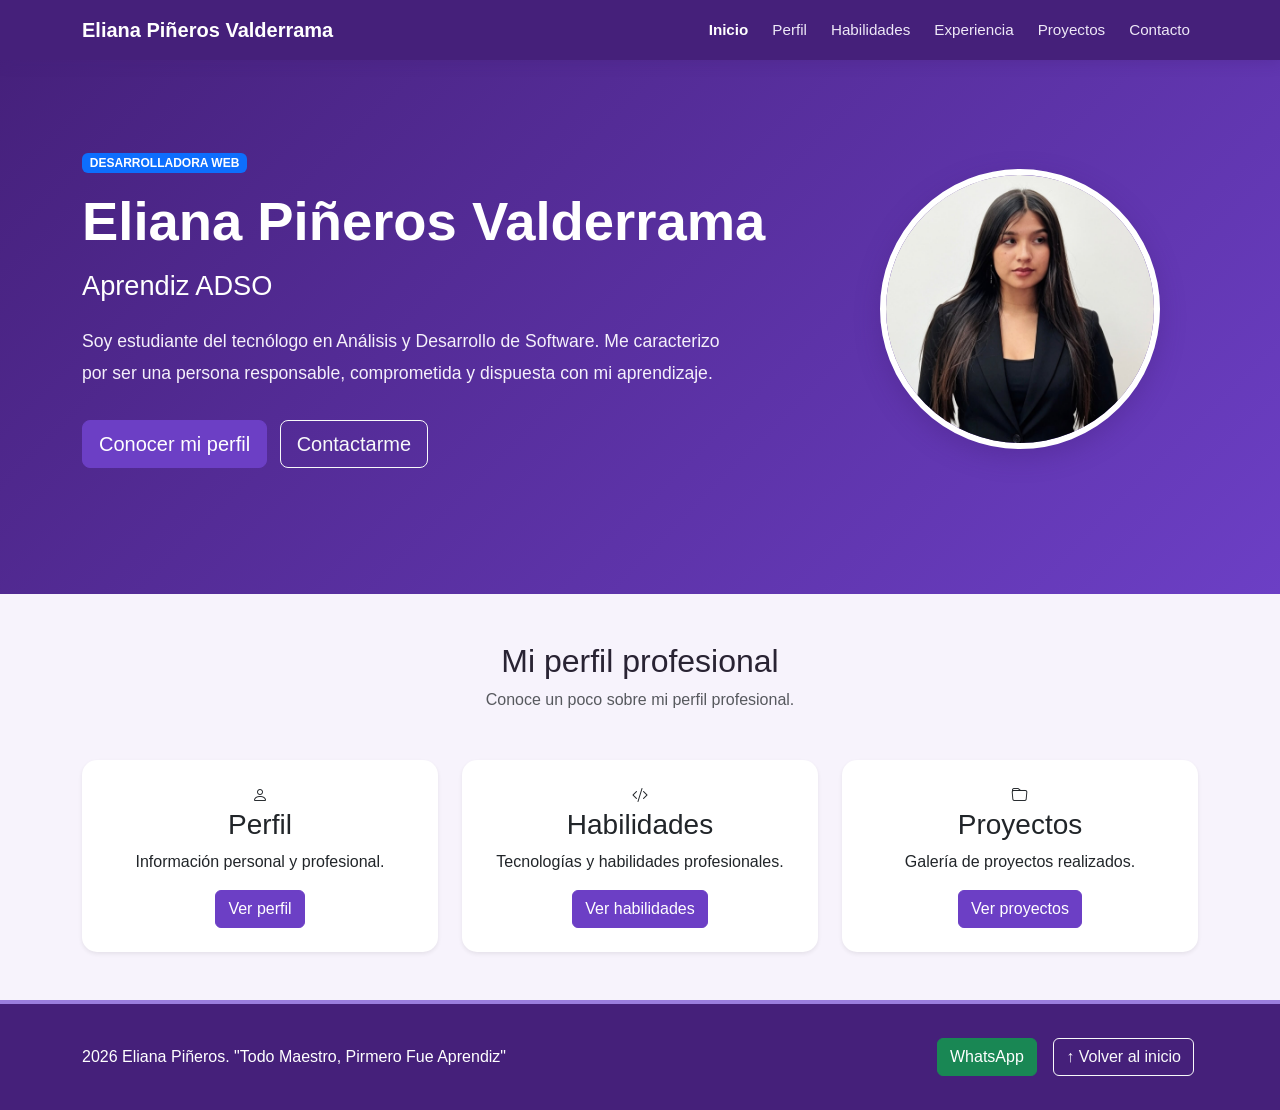
==== commit 0e759818: "Personalizo el index de mi cv personal" ====
--- a/index.html
+++ b/index.html
@@ -3,308 +3,303 @@
 
 <head>
 
-    <meta charset="UTF-8">
-
-    <meta name="viewport" content="width=device-width, initial-scale=1.0">
-
-    <title>Hoja de Vida - Isabella Castañeda Carreño</title>
-
-    <link href="https://cdn.jsdelivr.net/npm/bootstrap@5.3.8/dist/css/bootstrap.min.css" rel="stylesheet">
-
-    <link rel="stylesheet" href="css/style.css">
+    <<head>
+
+        <meta charset="UTF-8">
+
+        <meta name="viewport" content="width=device-width, initial-scale=1.0">
+
+        <title>Hoja de Vida - Eliana Piñeros Valderrama</title>
+
+        <link href="https://cdn.jsdelivr.net/npm/bootstrap@5.3.8/dist/css/bootstrap.min.css" rel="stylesheet">
+
+        <link rel="stylesheet" href="https://cdn.jsdelivr.net/npm/bootstrap-icons@1.11.3/font/bootstrap-icons.min.css">
+
+        <link rel="stylesheet" href="css/style.css">
 
 </head>
 
+</head>
+
 <body>
 
-<nav class="navbar navbar-expand-lg navbar-dark bg-dark fixed-top">
-
-    <div class="container">
-
-        <a class="navbar-brand fw-bold" href="index.html"> Isabella Castañeda Carreño </a>
-
-        <button class="navbar-toggler" type="button" data-bs-toggle="collapse" data-bs-target="#menuPrincipal">
-
-            <span class="navbar-toggler-icon"></span>
-
-        </button>
-
-
-        <div class="collapse navbar-collapse" id="menuPrincipal">
-
-            <ul class="navbar-nav ms-auto">
-
-                <li class="nav-item">
-
-                    <a class="nav-link active" href="index.html"> Inicio </a>
-
-                </li>
-
-                <li class="nav-item">
-
-                    <a class="nav-link" href="perfil.html"> Perfil </a>
-
-                </li>
-
-                <li class="nav-item">
-
-                    <a class="nav-link" href="habilidades.html"> Habilidades </a>
-
-                </li>
-
-                <li class="nav-item">
-
-                    <a class="nav-link" href="experiencia.html"> Experiencia </a>
-
-                </li>
-
-                <li class="nav-item">
-
-                    <a class="nav-link" href="proyectos.html"> Proyectos </a>
-
-                </li>
-
-                <li class="nav-item">
-
-                    <a class="nav-link" href="contacto.html"> Contacto </a>
-
-                </li>
-
-            </ul>
+    <nav class="navbar navbar-expand-lg navbar-dark bg-dark fixed-top">
+
+        <div class="container">
+
+            <a class="navbar-brand fw-bold" href="index.html"> Eliana Piñeros Valderrama </a>
+
+            <button class="navbar-toggler" type="button" data-bs-toggle="collapse" data-bs-target="#menuPrincipal">
+
+                <span class="navbar-toggler-icon"></span>
+
+            </button>
+
+
+            <div class="collapse navbar-collapse" id="menuPrincipal">
+
+                <ul class="navbar-nav ms-auto">
+
+                    <li class="nav-item">
+
+                        <a class="nav-link active" href="index.html"> Inicio </a>
+
+                    </li>
+
+                    <li class="nav-item">
+
+                        <a class="nav-link" href="perfil.html"> Perfil </a>
+
+                    </li>
+
+                    <li class="nav-item">
+
+                        <a class="nav-link" href="habilidades.html"> Habilidades </a>
+
+                    </li>
+
+                    <li class="nav-item">
+
+                        <a class="nav-link" href="experiencia.html"> Experiencia </a>
+
+                    </li>
+
+                    <li class="nav-item">
+
+                        <a class="nav-link" href="proyectos.html"> Proyectos </a>
+
+                    </li>
+
+                    <li class="nav-item">
+
+                        <a class="nav-link" href="contacto.html"> Contacto </a>
+
+                    </li>
+
+                </ul>
+
+            </div>
 
         </div>
 
-    </div>
-
-</nav>
-
-<header class="hero">
-
-    <div class="container">
-
-        <div class="row align-items-center">
-
-
-            <div class="col-lg-8">
-
-                <span class="badge text-bg-primary mb-3">
-
-                    DESARROLLADOR WEB
-
-                </span>
-
-
-                <h1 class="display-3 fw-bold">
-
-                    Isabella Castañeda Carreño
-
-                </h1>
-
+    </nav>
+
+    <header class="hero">
+
+        <div class="container">
+
+            <div class="row align-items-center">
+
+
+                <div class="col-lg-8">
+
+                    <span class="badge text-bg-primary mb-3">
+
+                        DESARROLLADORA WEB
+
+                    </span>
+
+
+                    <h1 class="display-3 fw-bold">
+
+                        Eliana Piñeros Valderrama
+
+                    </h1>
+
+
+                    <h2>
+
+                        Aprendiz ADSO
+
+                    </h2>
+
+
+                    <p class="lead mt-4">
+
+                        Soy estudiante del tecnólogo en Análisis y Desarrollo de Software.
+                        Me caracterizo por ser una persona responsable, comprometida y dispuesta con mi aprendizaje.
+
+                    </p>
+
+                    <div class="mt-4">
+
+                        <a href="perfil.html" class="btn btn-primary btn-lg me-2"> Conocer mi perfil </a>
+
+                        <a href="contacto.html" class="btn btn-outline-light btn-lg"> Contactarme </a>
+
+                    </div>
+
+                </div>
+
+
+                <div class="col-lg-4 text-center mt-5 mt-lg-0">
+
+                    <img src="img/foto.jpg" alt="Foto de Eliana Piñeros" class="foto-perfil img-fluid rounded-circle">
+
+                </div>
+
+            </div>
+
+        </div>
+
+    </header>
+
+
+    <section class="py-5">
+
+        <div class="container">
+
+            <div class="text-center mb-5">
 
                 <h2>
 
-                    Técnico en Programación de Software
+                    Mi perfil profesional
 
                 </h2>
 
-
-                <p class="lead mt-4">
-
-                    Profesional en formación con conocimientos
-                    en desarrollo web, diseño de interfaces,
-                    Bootstrap, Git y GitHub.
+                <p class="text-muted">
+
+                    Conoce un poco sobre mi perfil profesional.
 
                 </p>
 
-                <div class="mt-4">
-
-                    <a href="perfil.html" class="btn btn-primary btn-lg me-2"> Conocer mi perfil </a>
-
-                    <a href="contacto.html" class="btn btn-outline-light btn-lg"> Contactarme </a>
-
-                </div>
-
-            </div>
-
-
-            <div class="col-lg-4 text-center mt-5 mt-lg-0">
-
-                <img
-                    src="img/foto.jpg"
-                    alt="Foto de Isabella Carreño"
-                    class="foto-perfil img-fluid rounded-circle"
-                >
+            </div>
+
+
+            <div class="row g-4">
+
+
+                <div class="col-md-4">
+
+                    <div class="card text-center h-100 shadow-sm">
+
+                        <div class="card-body p-4">
+
+                            <div class="icono">
+                                <i class="bi bi-person"></i>
+                            </div>
+
+                            <h3>
+
+                                Perfil
+
+                            </h3>
+
+                            <p>
+
+                                Información personal y profesional.
+
+                            </p>
+
+                            <a href="perfil.html" class="btn btn-primary"> Ver perfil </a>
+
+                        </div>
+
+                    </div>
+
+                </div>
+
+
+                <div class="col-md-4">
+
+                    <div class="card text-center h-100 shadow-sm">
+
+                        <div class="card-body p-4">
+
+                            <div class="icono">
+                                <i class="bi bi-code-slash"></i>
+                            </div>
+
+                            <h3>
+
+                                Habilidades
+
+                            </h3>
+
+                            <p>
+
+                                Tecnologías y habilidades profesionales.
+
+                            </p>
+
+                            <a href="habilidades.html" class="btn btn-primary"> Ver habilidades </a>
+
+                        </div>
+
+                    </div>
+
+                </div>
+
+
+                <div class="col-md-4">
+
+                    <div class="card text-center h-100 shadow-sm">
+
+                        <div class="card-body p-4">
+
+                            <div class="icono">
+                                <i class="bi bi-folder"></i>
+                            </div>
+
+                            <h3>
+
+                                Proyectos
+
+                            </h3>
+
+                            <p>
+
+                                Galería de proyectos realizados.
+
+                            </p>
+
+                            <a href="proyectos.html" class="btn btn-primary"> Ver proyectos </a>
+
+                        </div>
+
+                    </div>
+
+                </div>
 
             </div>
 
         </div>
 
-    </div>
-
-</header>
-
-
-<section class="py-5">
-
-    <div class="container">
-
-        <div class="text-center mb-5">
-
-            <h2>
-
-                Mi perfil profesional
-
-            </h2>
-
-            <p class="text-muted">
-
-                Conoce las principales áreas de mi hoja de vida.
-
-            </p>
+    </section>
+
+    <footer>
+
+        <div class="container">
+
+            <div class="row align-items-center">
+
+                <div class="col-md-6 text-center text-md-start">
+
+                    <p class="mb-0">
+
+                        2026 Eliana Piñeros.
+                        "Todo Maestro, Pirmero Fue Aprendiz"
+
+                    </p>
+
+                </div>
+
+
+                <div class="col-md-6 text-center text-md-end mt-3 mt-md-0">
+
+                    <a href="https://wa.me/573213951594" target="_blank" class="btn btn-success me-2"> WhatsApp </a>
+
+                    <a href="index.html" class="btn btn-outline-light"> ↑ Volver al inicio </a>
+
+                </div>
+
+            </div>
 
         </div>
 
-
-        <div class="row g-4">
-
-
-            <div class="col-md-4">
-
-                <div class="card text-center h-100 shadow-sm">
-
-                    <div class="card-body p-4">
-
-                        <div class="icono">
-
-                            👨‍💻
-
-                        </div>
-
-                        <h3>
-
-                            Perfil
-
-                        </h3>
-
-                        <p>
-
-                            Información personal y profesional.
-
-                        </p>
-
-                        <a href="perfil.html" class="btn btn-primary"> Ver perfil </a>
-
-                    </div>
-
-                </div>
-
-            </div>
-
-
-            <div class="col-md-4">
-
-                <div class="card text-center h-100 shadow-sm">
-
-                    <div class="card-body p-4">
-
-                        <div class="icono">
-
-                            💻
-
-                        </div>
-
-                        <h3>
-
-                            Habilidades
-
-                        </h3>
-
-                        <p>
-
-                            Tecnologías y habilidades profesionales.
-
-                        </p>
-
-                        <a href="habilidades.html" class="btn btn-primary"> Ver habilidades </a>
-
-                    </div>
-
-                </div>
-
-            </div>
-
-
-            <div class="col-md-4">
-
-                <div class="card text-center h-100 shadow-sm">
-
-                    <div class="card-body p-4">
-
-                        <div class="icono">
-
-                            📁
-
-                        </div>
-
-                        <h3>
-
-                            Proyectos
-
-                        </h3>
-
-                        <p>
-
-                            Galería de proyectos realizados.
-
-                        </p>
-
-                        <a href="proyectos.html" class="btn btn-primary"> Ver proyectos </a>
-
-                    </div>
-
-                </div>
-
-            </div>
-
-        </div>
-
-    </div>
-
-</section>
-
-<footer>
-
-    <div class="container">
-
-        <div class="row align-items-center">
-
-            <div class="col-md-6 text-center text-md-start">
-
-                <p class="mb-0">
-
-                    © 2026 Isabella Carreño.
-                    Todos los derechos reservados.
-
-                </p>
-
-            </div>
-
-
-            <div class="col-md-6 text-center text-md-end mt-3 mt-md-0">
-
-                <a href="https://wa.me/573213951594" target="_blank" class="btn btn-success me-2"> WhatsApp </a>
-
-                <a href="index.html" class="btn btn-outline-light"> ↑ Volver al inicio </a>
-
-            </div>
-
-        </div>
-
-    </div>
-
-</footer>
-
-<script src="https://cdn.jsdelivr.net/npm/bootstrap@5.3.8/dist/js/bootstrap.bundle.min.js"></script>
+    </footer>
+
+    <script src="https://cdn.jsdelivr.net/npm/bootstrap@5.3.8/dist/js/bootstrap.bundle.min.js"></script>
 
 </body>
 
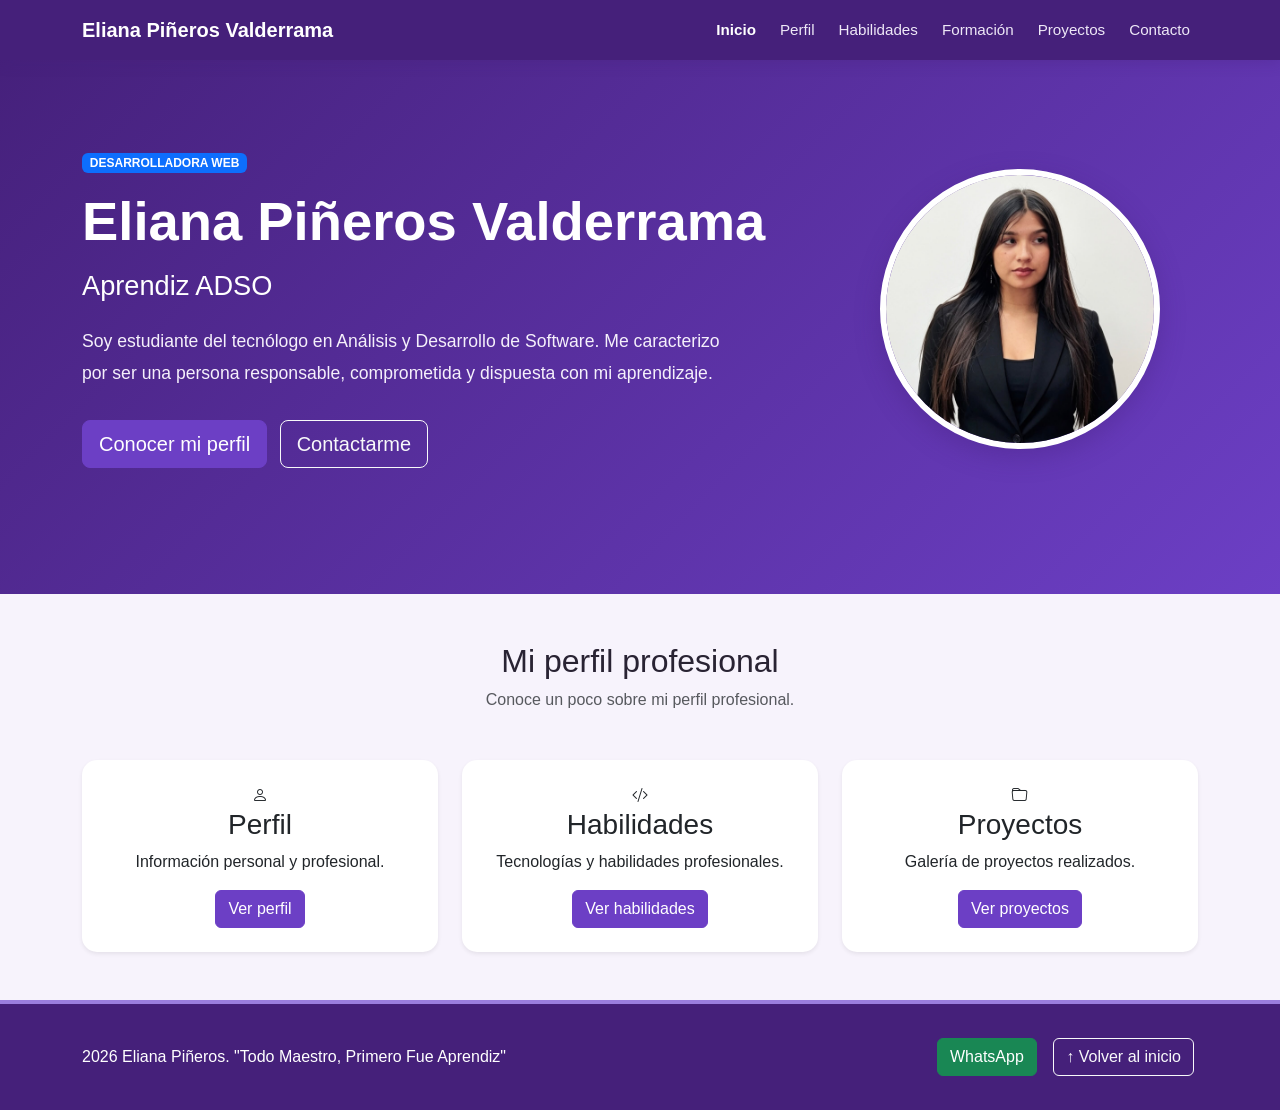
==== commit 55da0ede: "Organización de apartado de habilidades y perfil del cv junto con ajustes del index" ====
--- a/index.html
+++ b/index.html
@@ -60,7 +60,7 @@
 
                     <li class="nav-item">
 
-                        <a class="nav-link" href="experiencia.html"> Experiencia </a>
+                        <a class="nav-link" href="experiencia.html"> Formación </a>
 
                     </li>
 
@@ -278,7 +278,7 @@
                     <p class="mb-0">
 
                         2026 Eliana Piñeros.
-                        "Todo Maestro, Pirmero Fue Aprendiz"
+                        "Todo Maestro, Primero Fue Aprendiz"
 
                     </p>
 
